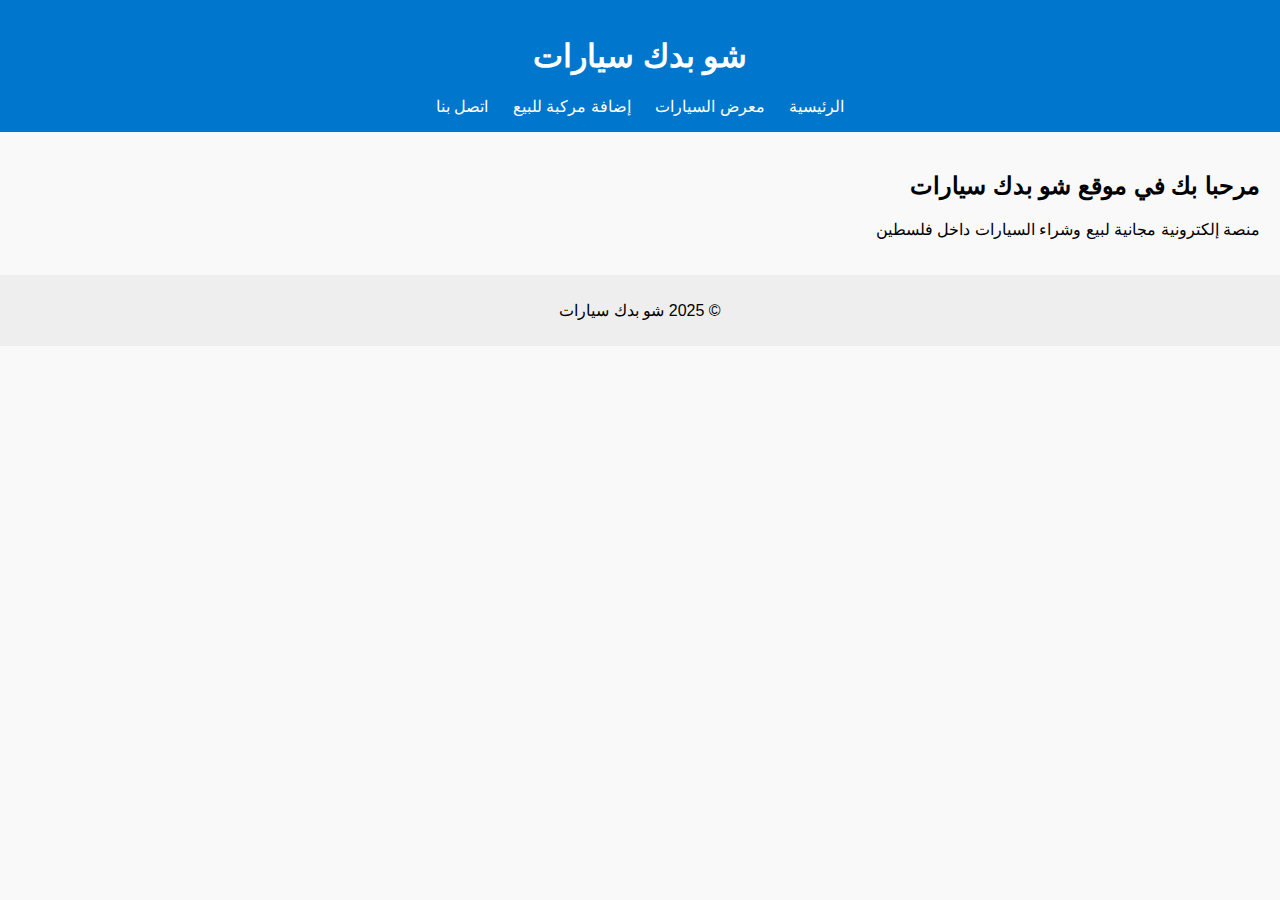
==== index.html @ 58f4214e "رفع ملفات الموقع الأساسية" ====
<!DOCTYPE html>
<html lang="ar">
<head>
  <meta charset="UTF-8" />
  <meta name="viewport" content="width=device-width, initial-scale=1.0"/>
  <title>شو بدك سيارات</title>
  <link rel="stylesheet" href="style.css" />
</head>
<body>
  <header>
    <h1>شو بدك سيارات</h1>
    <nav>
      <a href="index.html">الرئيسية</a>
      <a href="market.html">معرض السيارات</a>
      <a href="add-car.html">إضافة مركبة للبيع</a>
      <a href="contact.html">اتصل بنا</a>
    </nav>
  </header>

  <main>
    <h2>مرحبا بك في موقع شو بدك سيارات</h2>
    <p>منصة إلكترونية مجانية لبيع وشراء السيارات داخل فلسطين</p>
  </main>

  <footer>
    <p>&copy; 2025 شو بدك سيارات</p>
  </footer>
</body>
</html>
---- style.css ----
body {
  font-family: Arial, sans-serif;
  direction: rtl;
  margin: 0;
  padding: 0;
  background: #f9f9f9;
}
header {
  background: #0077cc;
  color: white;
  padding: 1em;
  text-align: center;
}
nav a {
  margin: 0 10px;
  color: white;
  text-decoration: none;
}
main {
  padding: 20px;
}
footer {
  background: #eee;
  text-align: center;
  padding: 10px;
}
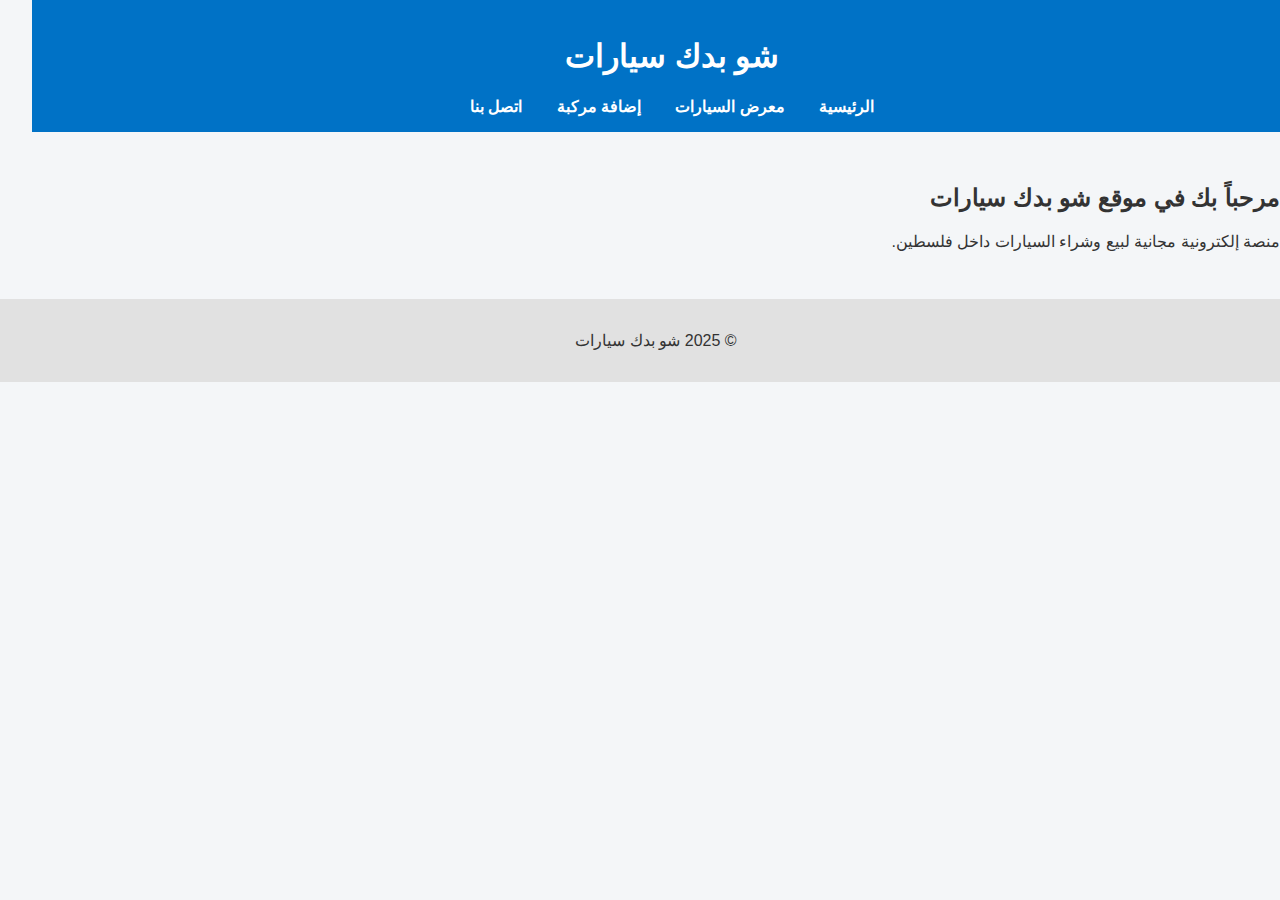
==== commit 25d4b0d4: "2" ====
--- a/index.html
+++ b/index.html
@@ -1,8 +1,8 @@
 <!DOCTYPE html>
-<html lang="ar">
+<html lang="ar" dir="rtl">
 <head>
   <meta charset="UTF-8" />
-  <meta name="viewport" content="width=device-width, initial-scale=1.0"/>
+  <meta name="viewport" content="width=device-width, initial-scale=1.0" />
   <title>شو بدك سيارات</title>
   <link rel="stylesheet" href="style.css" />
 </head>
@@ -12,18 +12,18 @@
     <nav>
       <a href="index.html">الرئيسية</a>
       <a href="market.html">معرض السيارات</a>
-      <a href="add-car.html">إضافة مركبة للبيع</a>
+      <a href="add-car.html">إضافة مركبة</a>
       <a href="contact.html">اتصل بنا</a>
     </nav>
   </header>
-
   <main>
-    <h2>مرحبا بك في موقع شو بدك سيارات</h2>
-    <p>منصة إلكترونية مجانية لبيع وشراء السيارات داخل فلسطين</p>
+    <section class="welcome">
+      <h2>مرحباً بك في موقع شو بدك سيارات</h2>
+      <p>منصة إلكترونية مجانية لبيع وشراء السيارات داخل فلسطين.</p>
+    </section>
   </main>
-
   <footer>
-    <p>&copy; 2025 شو بدك سيارات</p>
+    <p>© 2025 شو بدك سيارات</p>
   </footer>
 </body>
-</html>
+</html>--- a/style.css
+++ b/style.css
@@ -1,26 +1,69 @@
 body {
-  font-family: Arial, sans-serif;
-  direction: rtl;
+  font-family: 'Tahoma', sans-serif;
   margin: 0;
   padding: 0;
-  background: #f9f9f9;
+  background: #f4f6f8;
+  color: #333;
 }
+
 header {
-  background: #0077cc;
+  background-color: #0072c6;
   color: white;
-  padding: 1em;
+  padding: 1rem;
   text-align: center;
 }
-nav a {
-  margin: 0 10px;
+
+header nav a {
   color: white;
+  margin: 0 15px;
   text-decoration: none;
+  font-weight: bold;
 }
+
 main {
-  padding: 20px;
+  padding: 2rem;
 }
+
 footer {
-  background: #eee;
+  background: #e1e1e1;
   text-align: center;
-  padding: 10px;
+  padding: 1rem;
+  position: relative;
+  bottom: 0;
+  width: 100%;
 }
+
+form {
+  max-width: 600px;
+  margin: auto;
+  background: white;
+  padding: 2rem;
+  border-radius: 10px;
+  box-shadow: 0 2px 8px rgba(0,0,0,0.1);
+}
+
+form label {
+  display: block;
+  margin-bottom: 1rem;
+}
+
+form input, form textarea, form select {
+  width: 100%;
+  padding: 0.5rem;
+  margin-top: 0.3rem;
+  border-radius: 5px;
+  border: 1px solid #ccc;
+}
+
+button {
+  background-color: #0072c6;
+  color: white;
+  padding: 0.7rem 1.5rem;
+  border: none;
+  border-radius: 5px;
+  cursor: pointer;
+}
+
+button:hover {
+  background-color: #005fa3;
+}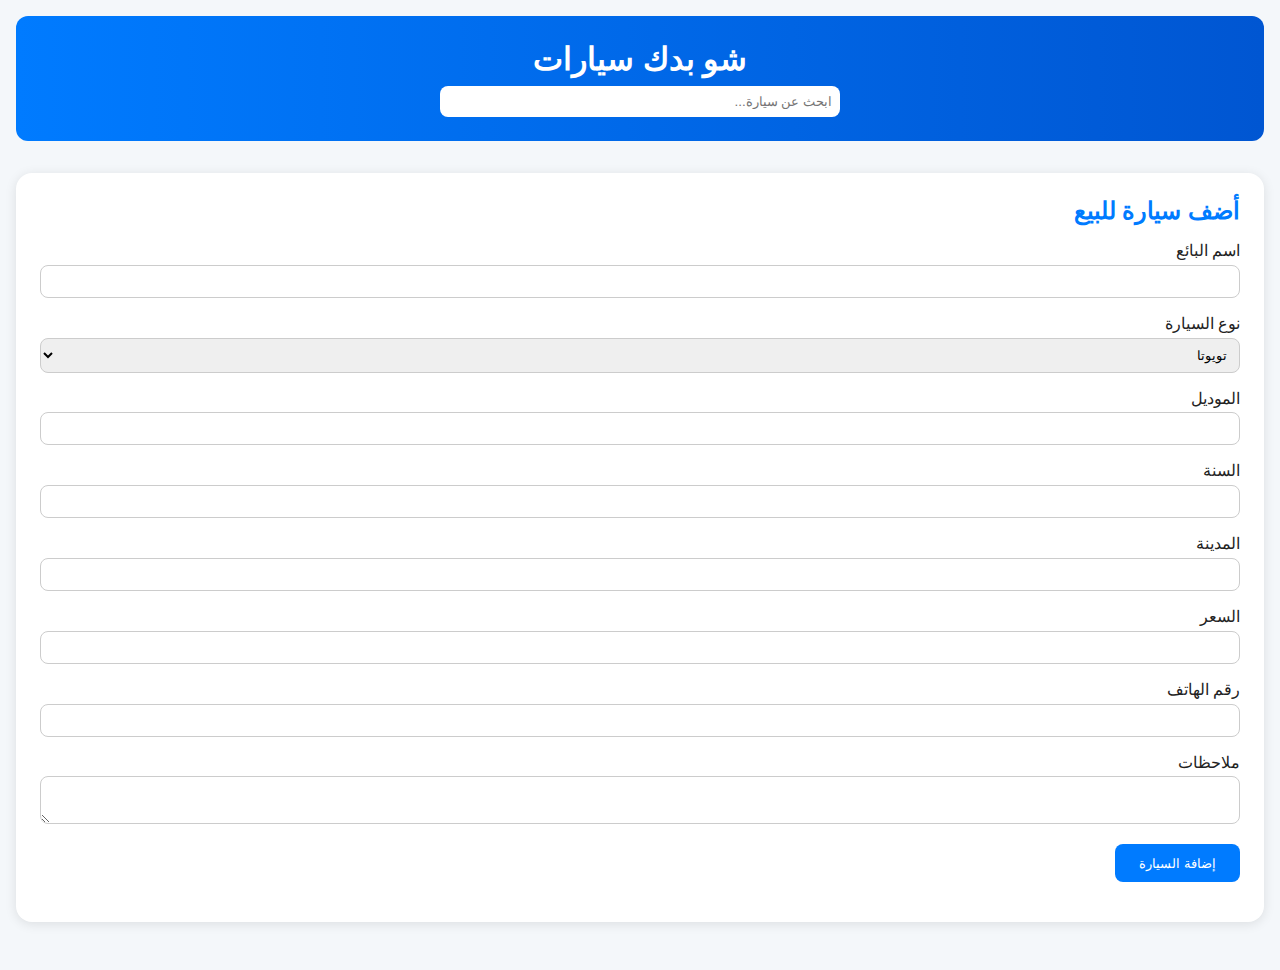
==== commit 652da52e: "index.html" ====
--- a/index.html
+++ b/index.html
@@ -1,29 +1,170 @@
 <!DOCTYPE html>
 <html lang="ar" dir="rtl">
 <head>
-  <meta charset="UTF-8" />
-  <meta name="viewport" content="width=device-width, initial-scale=1.0" />
+  <meta charset="UTF-8">
+  <meta name="viewport" content="width=device-width, initial-scale=1.0">
   <title>شو بدك سيارات</title>
-  <link rel="stylesheet" href="style.css" />
+  <link rel="stylesheet" href="https://cdnjs.cloudflare.com/ajax/libs/font-awesome/6.5.0/css/all.min.css">
+  <style>
+    * {box-sizing: border-box; margin: 0; padding: 0; font-family: 'Segoe UI', sans-serif;}
+    body {background: #f4f7fa; color: #222; padding: 1rem;}
+
+    header {
+      background: linear-gradient(90deg, #007bff, #0056d2);
+      color: white;
+      padding: 1.5rem;
+      text-align: center;
+      border-radius: 12px;
+      margin-bottom: 2rem;
+    }
+    header h1 {font-size: 2rem; margin-bottom: 0.5rem;}
+    header input {
+      padding: 0.5rem;
+      width: 100%;
+      max-width: 400px;
+      border: none;
+      border-radius: 8px;
+    }
+
+    .form-container {
+      background: white;
+      padding: 1.5rem;
+      border-radius: 16px;
+      box-shadow: 0 2px 12px rgba(0,0,0,0.1);
+      margin-bottom: 2rem;
+    }
+    .form-container h2 {margin-bottom: 1rem; color: #007bff;}
+    .form-group {margin-bottom: 1rem;}
+    .form-group label {display: block; margin-bottom: 0.3rem;}
+    .form-group input, .form-group select, .form-group textarea {
+      width: 100%; padding: 0.5rem; border: 1px solid #ccc; border-radius: 8px;
+    }
+    .form-group button {
+      background: #007bff; color: white; border: none;
+      padding: 0.7rem 1.5rem; border-radius: 8px;
+      cursor: pointer;
+      transition: background 0.3s;
+    }
+    .form-group button:hover {background: #0056d2;}
+
+    .car-gallery {
+      display: grid;
+      grid-template-columns: repeat(auto-fit, minmax(280px, 1fr));
+      gap: 1.5rem;
+    }
+    .car-card {
+      background: white;
+      border-radius: 16px;
+      box-shadow: 0 2px 10px rgba(0,0,0,0.1);
+      overflow: hidden;
+      transition: transform 0.2s ease-in-out;
+    }
+    .car-card:hover {transform: scale(1.02);}
+    .car-card img {
+      width: 100%; height: 180px; object-fit: cover;
+    }
+    .car-details {
+      padding: 1rem;
+    }
+    .car-details h3 {margin-bottom: 0.5rem; color: #007bff;}
+    .car-details p {margin-bottom: 0.3rem; font-size: 0.9rem;}
+  </style>
 </head>
 <body>
   <header>
     <h1>شو بدك سيارات</h1>
-    <nav>
-      <a href="index.html">الرئيسية</a>
-      <a href="market.html">معرض السيارات</a>
-      <a href="add-car.html">إضافة مركبة</a>
-      <a href="contact.html">اتصل بنا</a>
-    </nav>
+    <input type="text" placeholder="ابحث عن سيارة...">
   </header>
-  <main>
-    <section class="welcome">
-      <h2>مرحباً بك في موقع شو بدك سيارات</h2>
-      <p>منصة إلكترونية مجانية لبيع وشراء السيارات داخل فلسطين.</p>
-    </section>
-  </main>
-  <footer>
-    <p>© 2025 شو بدك سيارات</p>
-  </footer>
+
+  <section class="form-container">
+    <h2>أضف سيارة للبيع</h2>
+    <div class="form-group">
+      <label>اسم البائع</label>
+      <input id="seller" type="text">
+    </div>
+    <div class="form-group">
+      <label>نوع السيارة</label>
+      <select id="type">
+        <option>تويوتا</option>
+        <option>مرسيدس</option>
+        <option>بي ام دبليو</option>
+        <option>هيونداي</option>
+        <option>كيا</option>
+        <option>شيفروليه</option>
+        <option>فورد</option>
+        <option>أودي</option>
+        <option>نيسان</option>
+        <option>ميتسوبيشي</option>
+        <option>جيب</option>
+        <option>هوندا</option>
+        <option>لكزس</option>
+        <!-- أضف المزيد حسب الحاجة -->
+      </select>
+    </div>
+    <div class="form-group">
+      <label>الموديل</label>
+      <input id="model" type="text">
+    </div>
+    <div class="form-group">
+      <label>السنة</label>
+      <input id="year" type="number">
+    </div>
+    <div class="form-group">
+      <label>المدينة</label>
+      <input id="city" type="text">
+    </div>
+    <div class="form-group">
+      <label>السعر</label>
+      <input id="price" type="number">
+    </div>
+    <div class="form-group">
+      <label>رقم الهاتف</label>
+      <input id="phone" type="text">
+    </div>
+    <div class="form-group">
+      <label>ملاحظات</label>
+      <textarea id="notes"></textarea>
+    </div>
+    <div class="form-group">
+      <button onclick="addCar()">إضافة السيارة</button>
+    </div>
+  </section>
+
+  <section class="car-gallery" id="gallery">
+    <!-- سيتم عرض السيارات هنا -->
+  </section>
+
+  <script>
+    function addCar() {
+      const gallery = document.getElementById("gallery");
+      const seller = document.getElementById("seller").value;
+      const type = document.getElementById("type").value;
+      const model = document.getElementById("model").value;
+      const year = document.getElementById("year").value;
+      const city = document.getElementById("city").value;
+      const price = document.getElementById("price").value;
+      const phone = document.getElementById("phone").value;
+      const notes = document.getElementById("notes").value;
+
+      const imgURL = "https://source.unsplash.com/400x300/?car," + type;
+
+      const card = `
+        <div class="car-card">
+          <img src="${imgURL}" alt="${type}">
+          <div class="car-details">
+            <h3>${type} ${model} (${year})</h3>
+            <p>السعر: ${price} شيكل</p>
+            <p>المدينة: ${city}</p>
+            <p>رقم الهاتف: ${phone}</p>
+            <p>البائع: ${seller}</p>
+            <p>${notes}</p>
+          </div>
+        </div>
+      `;
+      gallery.innerHTML += card;
+
+      // يمكن لاحقًا تخزينها في localStorage إن رغبت
+    }
+  </script>
 </body>
-</html>+</html>
